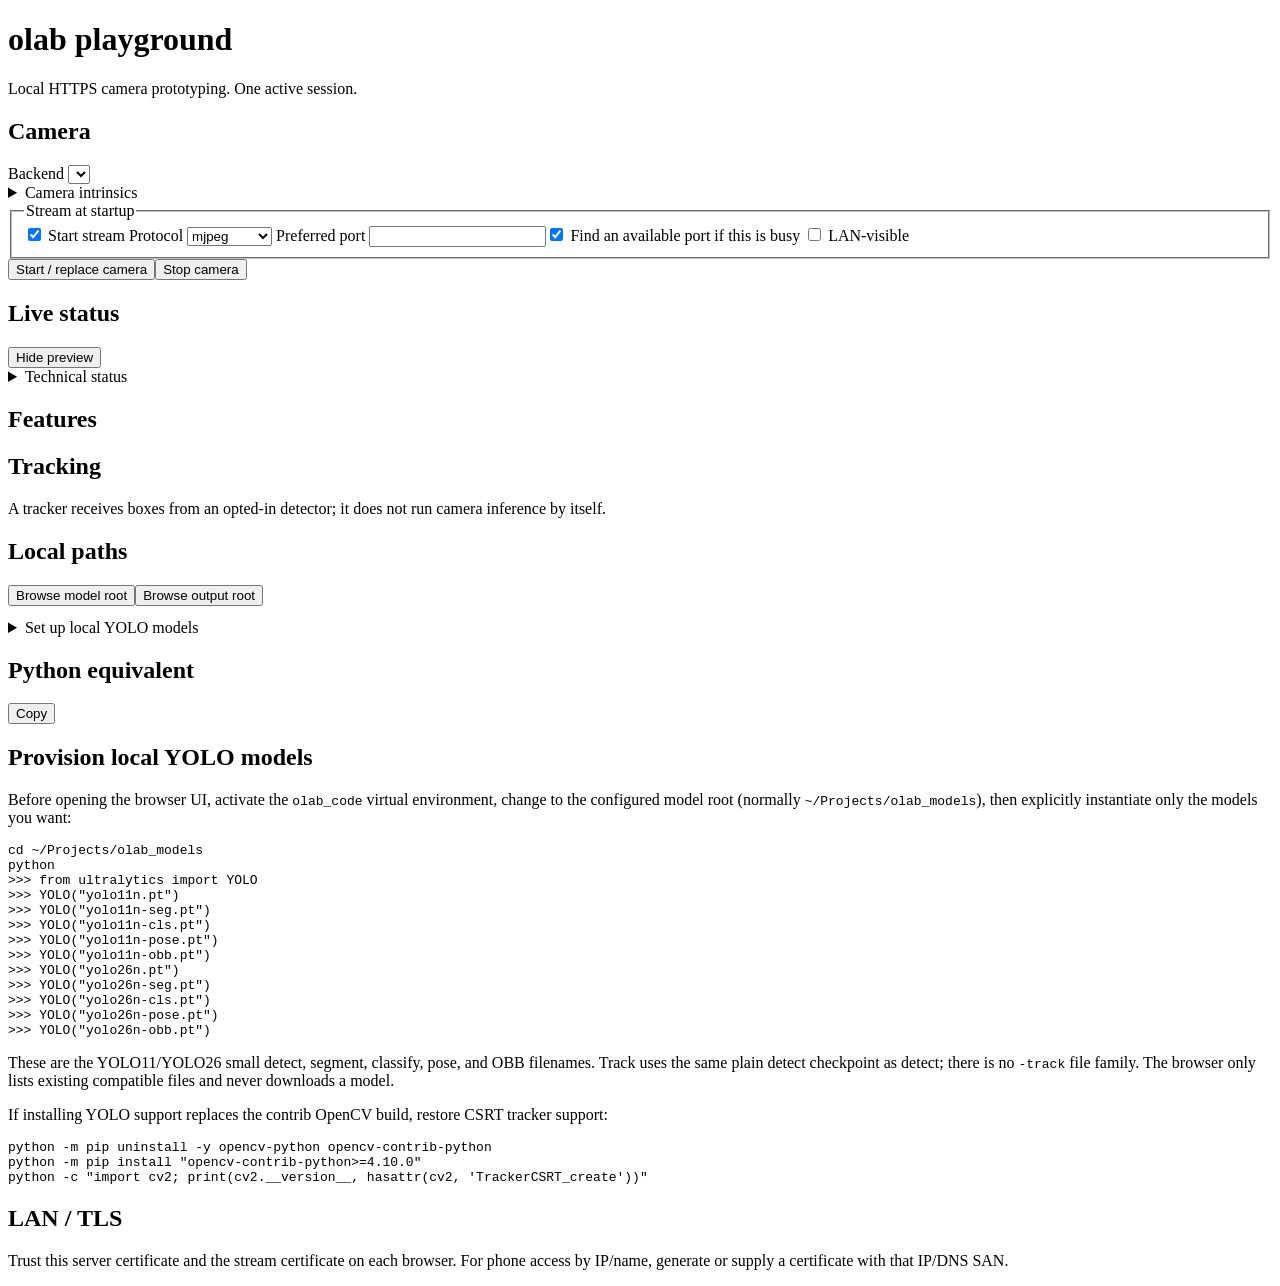
==== packages/olab_playground/src/olab_playground/static/index.html @ b29174ce "Add olab-playground: local browser control UI for olab_camera (#53) New sibling package packages/ola" ====
<!doctype html>
<html lang="en">
<head>
  <meta charset="utf-8">
  <meta name="viewport" content="width=device-width, initial-scale=1">
  <title>olab playground</title>
  <link rel="stylesheet" href="/styles.css">
</head>
<body>
  <main>
    <header><h1>olab playground</h1><p>Local HTTPS camera prototyping. One active session.</p></header>
    <p id="notice" role="status"></p>
    <section><h2>Camera</h2><label>Backend <select id="backend"></select></label><div id="camera-form"></div><details><summary>Camera intrinsics</summary><p>Optional calibration for the next camera. Select a saved local profile or enter values manually.</p><select id="intrinsics-profile"><option value="">No intrinsics</option></select><label>Resolution <input id="intrinsics-resolution" placeholder="640x480"></label><label>fx <input id="intrinsics-fx" type="number"></label><label>fy <input id="intrinsics-fy" type="number"></label><label>cx <input id="intrinsics-cx" type="number"></label><label>cy <input id="intrinsics-cy" type="number"></label><label>Distortion coefficients <input id="intrinsics-dist" placeholder="0, 0, 0, 0, 0"></label></details>
      <fieldset><legend>Stream at startup</legend><label><input id="stream-enabled" type="checkbox" checked> Start stream</label>
      <label>Protocol <select id="stream-protocol"><option>mjpeg</option><option>websocket</option><option>webrtc</option></select></label>
      <label>Preferred port <input id="stream-port" type="number" min="1"></label><label class="check"><input id="auto-port" type="checkbox" checked> Find an available port if this is busy</label><span id="stream-port-range"></span>
      <label class="check"><input id="lan-visible" type="checkbox"> LAN-visible</label>
      <div id="lan-options" hidden><p class="warning">Anyone on the reachable network who knows this URL can view the stream.</p>
        <label>Advertised IP or name <input id="advertised-host"></label>
        <fieldset><legend>Certificate</legend>
          <label class="check"><input type="radio" name="certificate-mode" value="current" checked> Use current certificate (warnings expected)</label>
          <label class="check"><input type="radio" name="certificate-mode" value="generate"> Generate development certificate for this IP/name</label>
          <label class="check"><input type="radio" name="certificate-mode" value="choose"> Choose certificate directory</label>
          <div id="certificate-picker" hidden><button id="browse-certificates" type="button">Browse certificate directories</button><input id="certificate-path" placeholder="Selected directory containing ca.crt and ca.key"><pre id="certificate-list"></pre></div>
        </fieldset>
      </div></fieldset>
      <button id="start-camera">Start / replace camera</button><button id="stop-camera">Stop camera</button></section>
    <section><h2>Live status</h2><div class="status-actions"><button id="hide-preview">Hide preview</button><span id="negotiated"></span></div><div id="stream"></div><details><summary>Technical status</summary><pre id="status"></pre></details></section>
    <section><h2>Features</h2><div id="running-features"></div><div id="features"></div></section>
    <section><h2>Tracking</h2><p>A tracker receives boxes from an opted-in detector; it does not run camera inference by itself.</p><div id="tracking"></div></section>
    <section><h2>Local paths</h2><button id="browse-models">Browse model root</button><button id="browse-outputs">Browse output root</button><pre id="paths"></pre><details><summary>Set up local YOLO models</summary><p>Install the optional dependency in the environment that runs this page: <code>pip install -e 'packages/olab_camera[yolo]'</code>.</p><p>Download model files yourself, then place them under the configured model root (by default <code>~/Projects/olab_models</code>). Refresh this page to discover them. The playground never downloads model weights.</p><table><thead><tr><th>Task</th><th>Suggested small local model</th></tr></thead><tbody><tr><td>Object detection</td><td><code>yolo11n.pt</code></td></tr><tr><td>Segmentation</td><td><code>yolo11n-seg.pt</code></td></tr><tr><td>Pose</td><td><code>yolo11n-pose.pt</code></td></tr><tr><td>Classification</td><td><code>yolo11n-cls.pt</code></td></tr><tr><td>Oriented bounding boxes</td><td><code>yolo11n-obb.pt</code></td></tr></tbody></table><p>Get task-compatible weights from the <a href="https://docs.ultralytics.com/models/" target="_blank" rel="noopener">official Ultralytics model documentation</a>.</p></details></section>
    <section><h2>Python equivalent</h2><button id="copy">Copy</button><pre id="python"></pre></section>
    <section><h2>Provision local YOLO models</h2><p>Before opening the browser UI, activate the <code>olab_code</code> virtual environment, change to the configured model root (normally <code>~/Projects/olab_models</code>), then explicitly instantiate only the models you want:</p><pre>cd ~/Projects/olab_models
python
&gt;&gt;&gt; from ultralytics import YOLO
&gt;&gt;&gt; YOLO("yolo11n.pt")
&gt;&gt;&gt; YOLO("yolo11n-seg.pt")
&gt;&gt;&gt; YOLO("yolo11n-cls.pt")
&gt;&gt;&gt; YOLO("yolo11n-pose.pt")
&gt;&gt;&gt; YOLO("yolo11n-obb.pt")
&gt;&gt;&gt; YOLO("yolo26n.pt")
&gt;&gt;&gt; YOLO("yolo26n-seg.pt")
&gt;&gt;&gt; YOLO("yolo26n-cls.pt")
&gt;&gt;&gt; YOLO("yolo26n-pose.pt")
&gt;&gt;&gt; YOLO("yolo26n-obb.pt")</pre><p>These are the YOLO11/YOLO26 small detect, segment, classify, pose, and OBB filenames. Track uses the same plain detect checkpoint as detect; there is no <code>-track</code> file family. The browser only lists existing compatible files and never downloads a model.</p><p>If installing YOLO support replaces the contrib OpenCV build, restore CSRT tracker support:</p><pre>python -m pip uninstall -y opencv-python opencv-contrib-python
python -m pip install "opencv-contrib-python&gt;=4.10.0"
python -c "import cv2; print(cv2.__version__, hasattr(cv2, 'TrackerCSRT_create'))"</pre></section>
    <section><h2>LAN / TLS</h2><p>Trust this server certificate and the stream certificate on each browser. For phone access by IP/name, generate or supply a certificate with that IP/DNS SAN.</p></section>
  </main>
  <script>window.OLAB_CSRF = "__CSRF_TOKEN__";</script><script src="/app.js"></script>
</body>
</html>
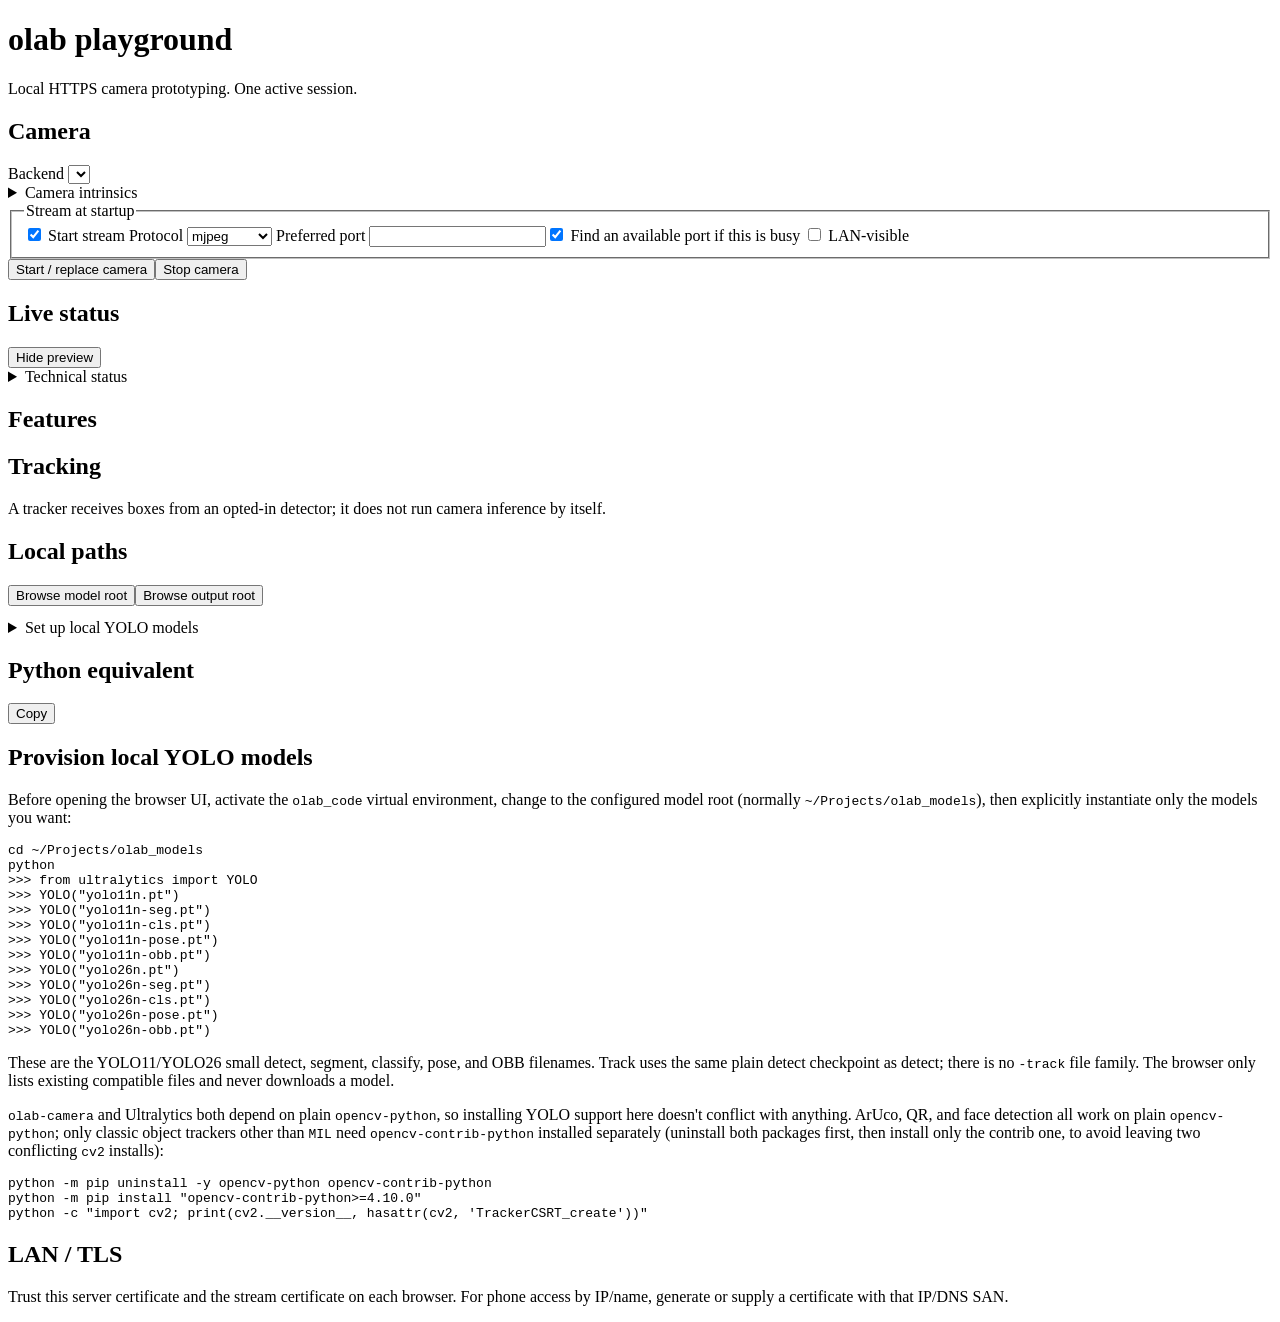
==== commit 145550d4: "Retire opencv-contrib-python in favor of opencv-python (#70) olab-camera's [yolo]/[tracking]/[rfdetr" ====
--- a/packages/olab_playground/src/olab_playground/static/index.html
+++ b/packages/olab_playground/src/olab_playground/static/index.html
@@ -42,7 +42,7 @@
 &gt;&gt;&gt; YOLO("yolo26n-seg.pt")
 &gt;&gt;&gt; YOLO("yolo26n-cls.pt")
 &gt;&gt;&gt; YOLO("yolo26n-pose.pt")
-&gt;&gt;&gt; YOLO("yolo26n-obb.pt")</pre><p>These are the YOLO11/YOLO26 small detect, segment, classify, pose, and OBB filenames. Track uses the same plain detect checkpoint as detect; there is no <code>-track</code> file family. The browser only lists existing compatible files and never downloads a model.</p><p>If installing YOLO support replaces the contrib OpenCV build, restore CSRT tracker support:</p><pre>python -m pip uninstall -y opencv-python opencv-contrib-python
+&gt;&gt;&gt; YOLO("yolo26n-obb.pt")</pre><p>These are the YOLO11/YOLO26 small detect, segment, classify, pose, and OBB filenames. Track uses the same plain detect checkpoint as detect; there is no <code>-track</code> file family. The browser only lists existing compatible files and never downloads a model.</p><p><code>olab-camera</code> and Ultralytics both depend on plain <code>opencv-python</code>, so installing YOLO support here doesn't conflict with anything. ArUco, QR, and face detection all work on plain <code>opencv-python</code>; only classic object trackers other than <code>MIL</code> need <code>opencv-contrib-python</code> installed separately (uninstall both packages first, then install only the contrib one, to avoid leaving two conflicting <code>cv2</code> installs):</p><pre>python -m pip uninstall -y opencv-python opencv-contrib-python
 python -m pip install "opencv-contrib-python&gt;=4.10.0"
 python -c "import cv2; print(cv2.__version__, hasattr(cv2, 'TrackerCSRT_create'))"</pre></section>
     <section><h2>LAN / TLS</h2><p>Trust this server certificate and the stream certificate on each browser. For phone access by IP/name, generate or supply a certificate with that IP/DNS SAN.</p></section>
